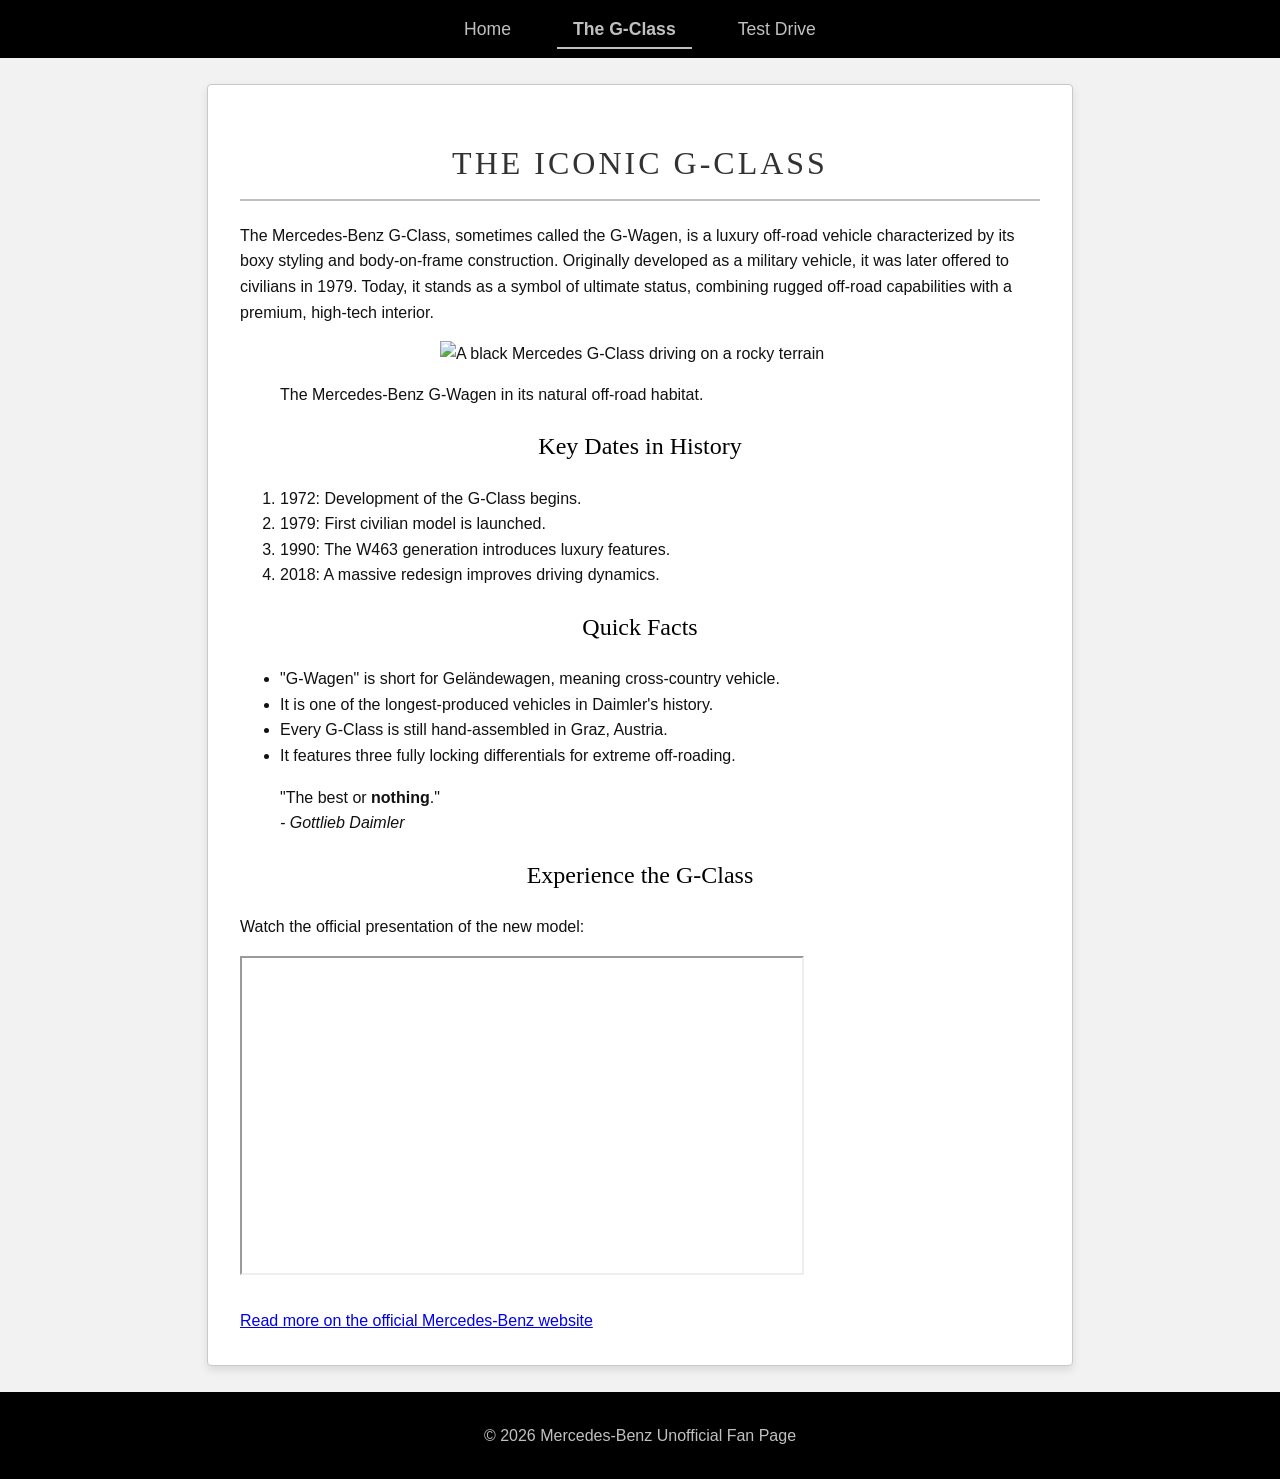
==== about.html @ 800cb1f0 "Add files via upload" ====
<!DOCTYPE html>
<html lang="en">
<head>
    <meta charset="UTF-8">
    <meta name="viewport" content="width=device-width, initial-scale=1.0">
    <title>The G-Class</title>
    <link rel="stylesheet" href="css/style.css">
</head>
<body>
    <header>
        <nav>
            <ul>
                <li><a href="index.html">Home</a></li>
                <li><a href="about.html" class="active">The G-Class</a></li>
                <li><a href="contact.html">Test Drive</a></li>
            </ul>
        </nav>
    </header>

    <main>
        <h1 id="g-class-title">The Iconic G-Class</h1>
        <p>The Mercedes-Benz G-Class, sometimes called the G-Wagen, is a luxury off-road vehicle characterized by its boxy styling and body-on-frame construction. Originally developed as a military vehicle, it was later offered to civilians in 1979. Today, it stands as a symbol of ultimate status, combining rugged off-road capabilities with a premium, high-tech interior.</p>
        
        <figure>
            <img src="images/gwagon.jpg" alt="A black Mercedes G-Class driving on a rocky terrain" width="400">
            <figcaption>The Mercedes-Benz G-Wagen in its natural off-road habitat.</figcaption>
        </figure>

        <h2>Key Dates in History</h2>
        <ol>
            <li>1972: Development of the G-Class begins.</li>
            <li>1979: First civilian model is launched.</li>
            <li>1990: The W463 generation introduces luxury features.</li>
            <li>2018: A massive redesign improves driving dynamics.</li>
        </ol>

        <h2>Quick Facts</h2>
        <ul>
            <li>"G-Wagen" is short for Geländewagen, meaning cross-country vehicle.</li>
            <li>It is one of the longest-produced vehicles in Daimler's history.</li>
            <li>Every G-Class is still hand-assembled in Graz, Austria.</li>
            <li>It features three fully locking differentials for extreme off-roading.</li>
        </ul>

        <blockquote>
            "The best or <strong>nothing</strong>." 
            <br>
            <em>- Gottlieb Daimler</em>
        </blockquote>

        <h2>Experience the G-Class</h2>
        <p>Watch the official presentation of the new model:</p>
        <iframe width="560" height="315" src="https://www.youtube.com/embed/E-1aG1Z_Hbw" title="Mercedes G-Class Video" allowfullscreen></iframe>
        
        <br><br>
        <a href="https://www.mbusa.com/en/vehicles/class/g-class/suv" target="_blank" rel="noopener">Read more on the official Mercedes-Benz website</a>
    </main>

    <footer>
        <p>&copy; 2026 Mercedes-Benz Unofficial Fan Page</p>
    </footer>
</body>
</html>
---- css/style.css ----
/* Color formats used: hex, name, rgb, hsl */
body {
    font-family: 'Helvetica Neue', Arial, sans-serif;
    background-color: hsl(0, 0%, 95%); /* HSL Format (Light gray) */
    color: #111111; /* HEX Format */
    margin: 0;
    padding: 0;
    line-height: 1.6;
}

h1, h2 {
    font-family: 'Times New Roman', Times, serif; /* Maximum two font families */
    font-weight: normal;
    text-align: center;
    color: black; /* Color Name */
}

/* Box model demonstration (margin, padding, border) */
main {
    max-width: 800px;
    margin: 2vw auto; 
    padding: 2rem; /* REM Unit */
    background-color: white;
    border: 1px solid rgb(200, 200, 200); /* RGB Format */
    border-radius: 4px;
    box-shadow: 0 4px 8px rgba(0,0,0,0.1);
}

/* Unique ID Selector */
#g-class-title {
    color: rgb(50, 50, 50); 
    text-transform: uppercase;
    letter-spacing: 3px;
    border-bottom: 2px solid silver;
    padding-bottom: 10px;
}

/* Navigation Styling */
nav ul {
    list-style-type: none;
    background-color: #000000;
    padding: 15px; /* PX Unit */
    margin: 0;
    display: flex;
    justify-content: center;
    gap: 30px;
}

nav a {
    color: silver;
    text-decoration: none;
    font-size: 1.1em; /* EM Unit */
    padding: 8px 16px;
    transition: all 0.4s ease;
}

/* Hover effect changing background, color, and border */
nav a:hover {
    color: white;
    background-color: rgb(50, 50, 50);
    border: 1px solid silver;
    border-radius: 3px;
}

nav a.active {
    font-weight: bold;
    border-bottom: 2px solid silver;
}

/* Table Styling */
table {
    width: 100%; /* Percentage Unit */
    border-collapse: collapse;
    margin: 20px 0;
}

th, td {
    border: 1px solid #ddd;
    padding: 12px;
    text-align: center;
}

th {
    background-color: #222222;
    color: white;
}

tr:nth-child(even) {
    background-color: hsl(0, 0%, 98%); /* Readable rows */
}

/* Form Styling */
fieldset {
    border: 2px solid #222222;
    padding: 20px;
    background-color: #fcfcfc;
}

input[type="text"], input[type="email"], input[type="date"], textarea {
    width: 95%;
    padding: 10px;
    margin-top: 5px;
    margin-bottom: 15px;
    border: 1px solid #ccc;
    border-radius: 2px;
}

/* Visible focus state for accessibility */
input:focus, textarea:focus {
    outline: none;
    border-color: #222222;
    box-shadow: 0 0 5px rgba(0,0,0,0.3);
}

button {
    background-color: #222222;
    color: white;
    padding: 12px 25px;
    border: none;
    font-size: 1rem;
    cursor: pointer;
    border-radius: 2px;
}

button:hover {
    background-color: silver;
    color: black;
}

img {
    max-width: 100%;
    height: auto;
    display: block;
    margin: 15px auto;
}

/* Footer using VH unit */
footer {
    text-align: center;
    padding: 15px;
    background-color: #000000;
    color: silver;
    min-height: 5vh; /* VH Unit */
}
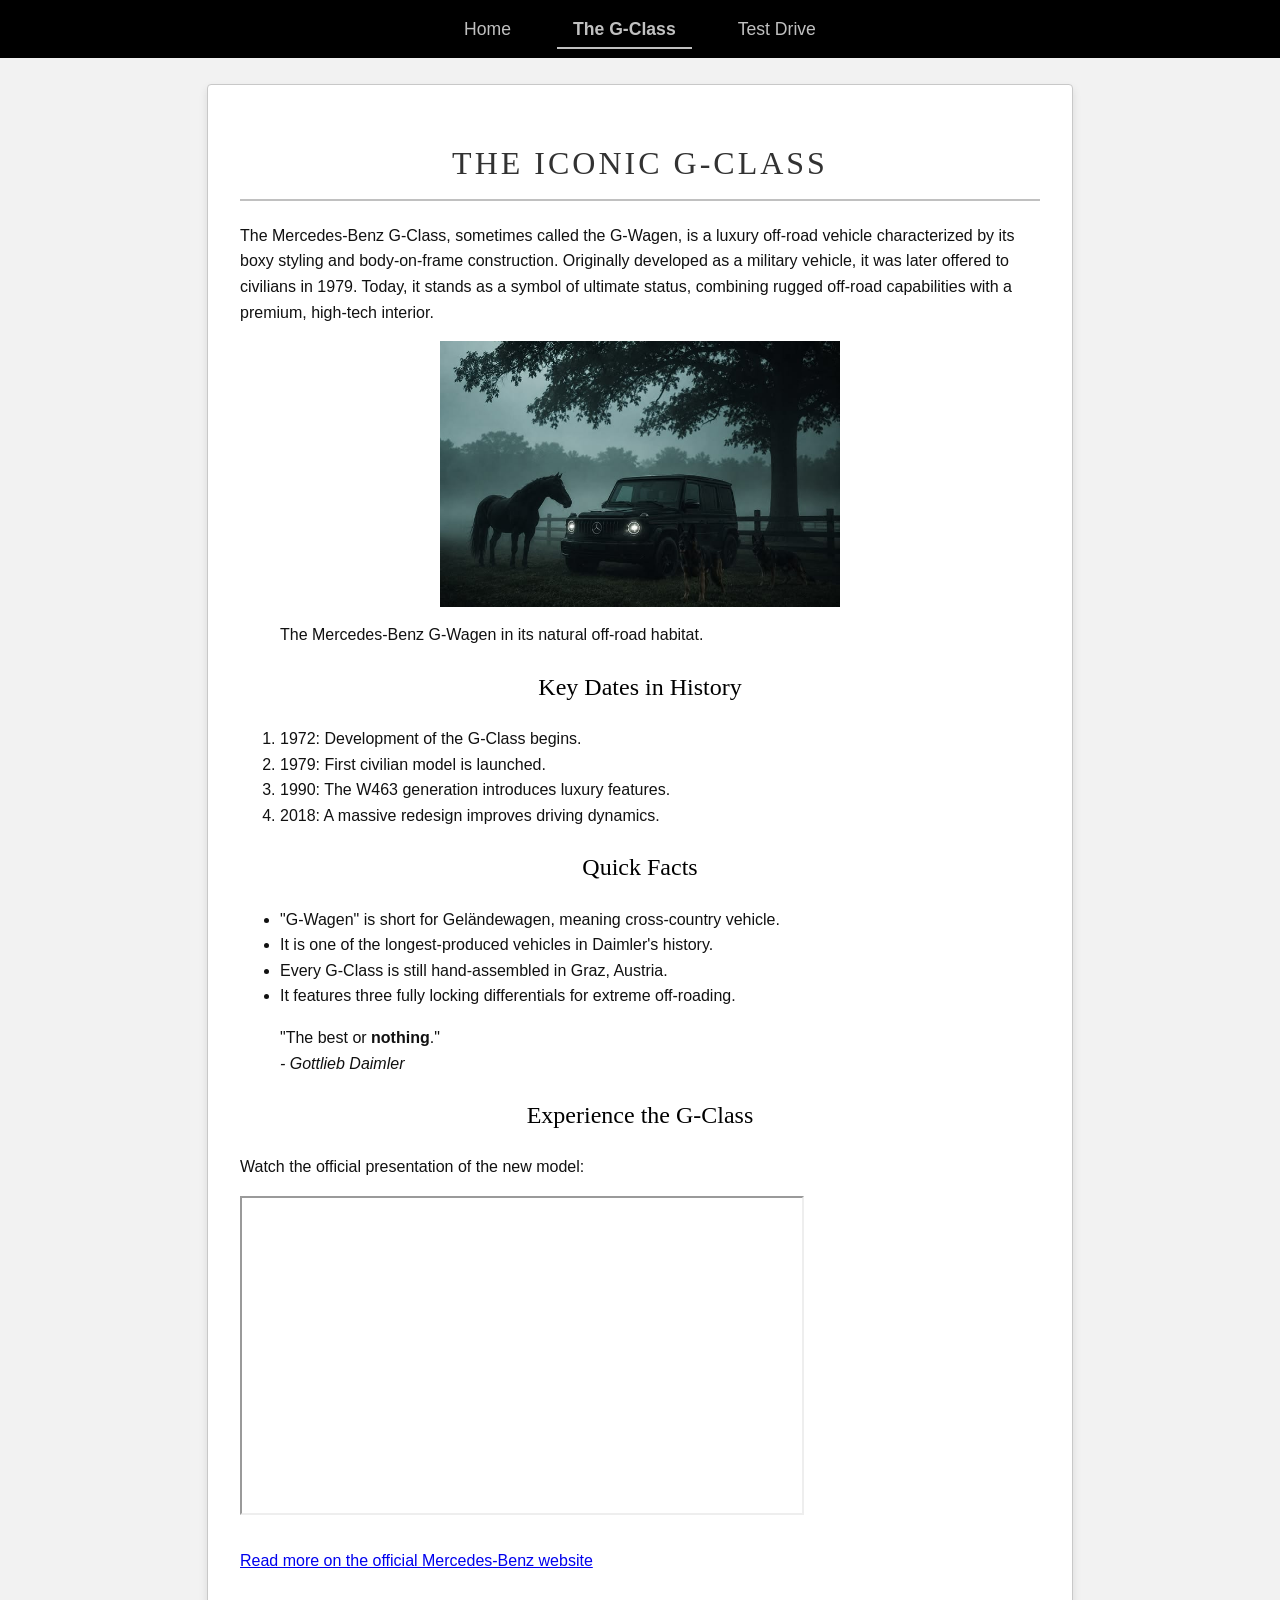
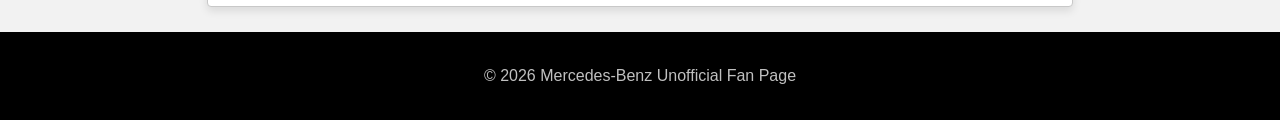
==== commit 63a1e3e9: "Update about.html" ====
--- a/about.html
+++ b/about.html
@@ -22,7 +22,7 @@
         <p>The Mercedes-Benz G-Class, sometimes called the G-Wagen, is a luxury off-road vehicle characterized by its boxy styling and body-on-frame construction. Originally developed as a military vehicle, it was later offered to civilians in 1979. Today, it stands as a symbol of ultimate status, combining rugged off-road capabilities with a premium, high-tech interior.</p>
         
         <figure>
-            <img src="images/gwagon.jpg" alt="A black Mercedes G-Class driving on a rocky terrain" width="400">
+            <img src="images/G-class.jpg" alt="A black Mercedes G-Class driving on a rocky terrain" width="400">
             <figcaption>The Mercedes-Benz G-Wagen in its natural off-road habitat.</figcaption>
         </figure>
 
@@ -60,4 +60,4 @@
         <p>&copy; 2026 Mercedes-Benz Unofficial Fan Page</p>
     </footer>
 </body>
-</html>+</html>
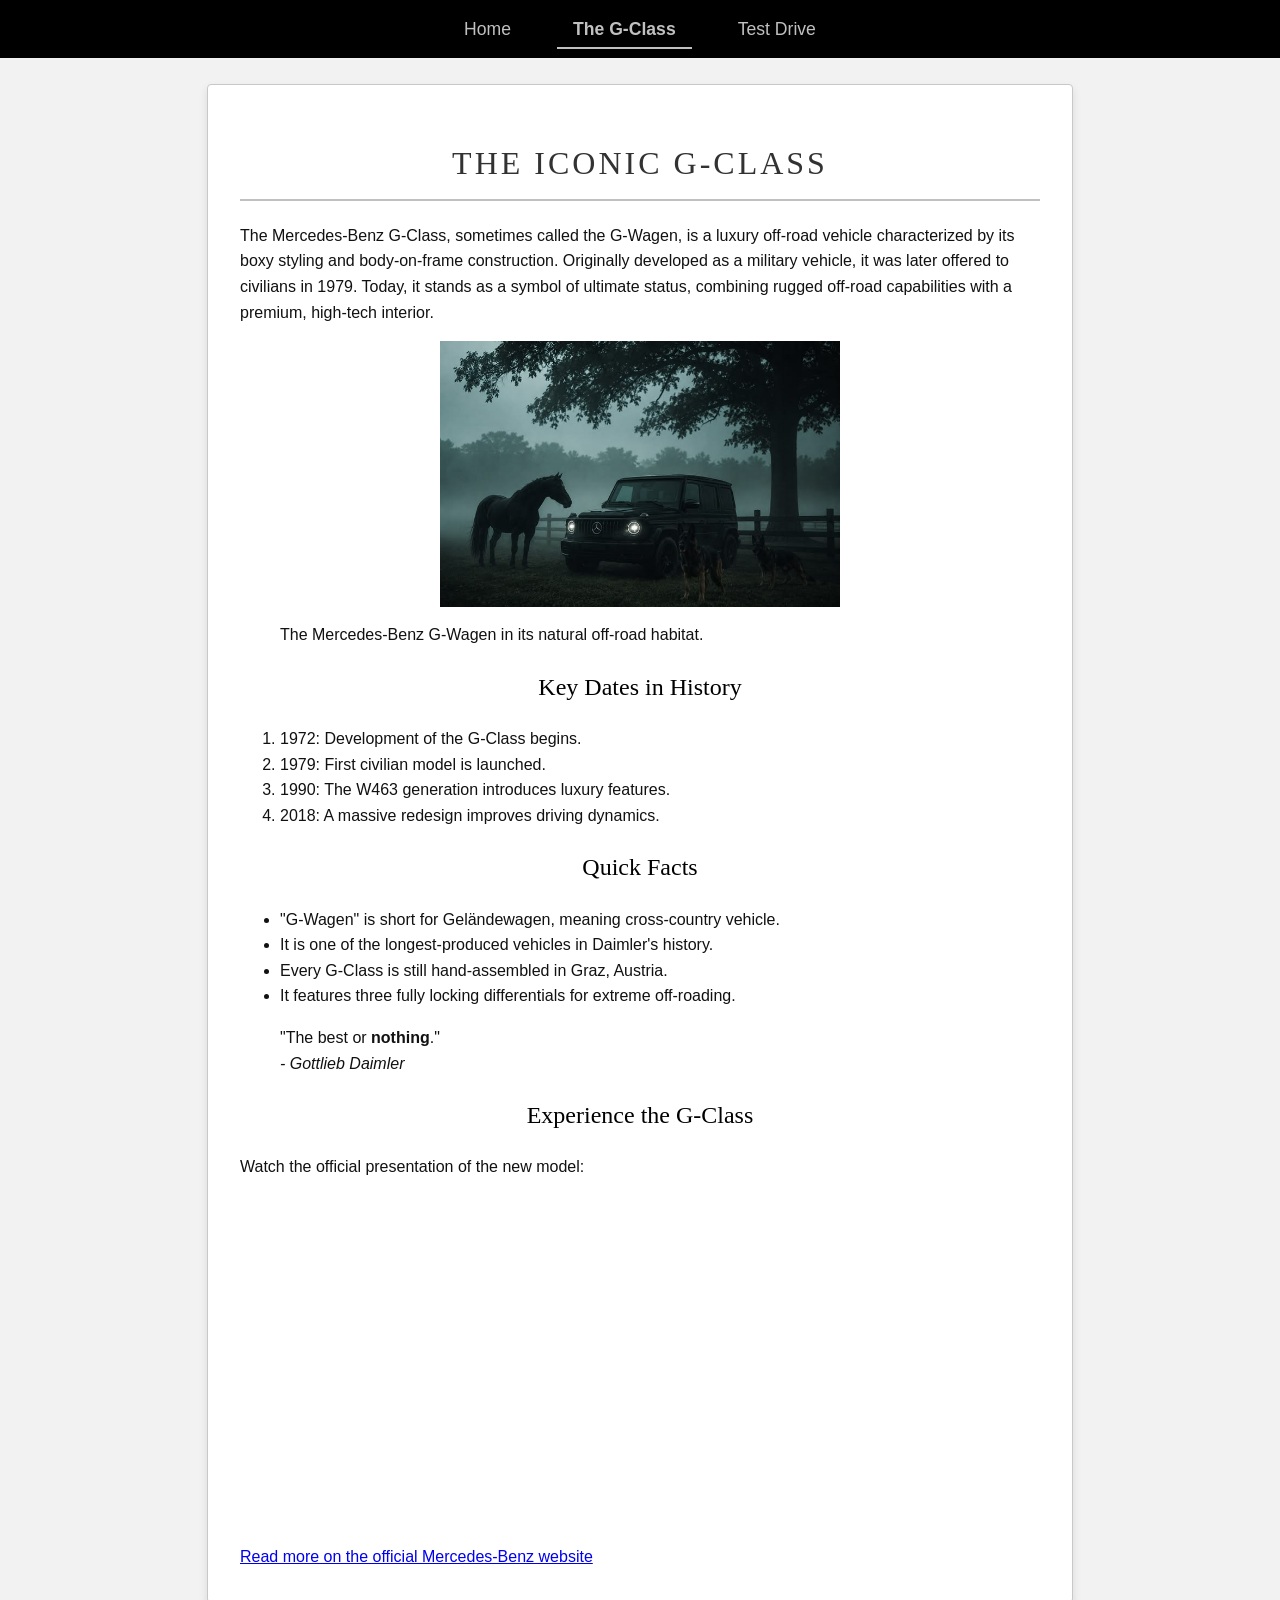
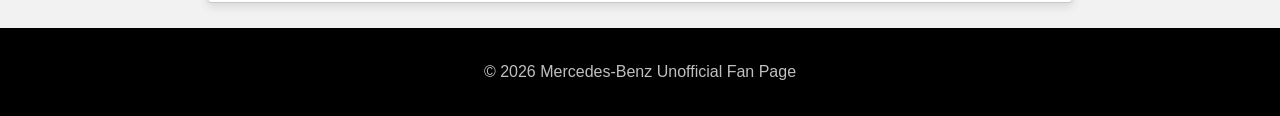
==== commit 27920aa1: "Update about.html" ====
--- a/about.html
+++ b/about.html
@@ -50,7 +50,7 @@
 
         <h2>Experience the G-Class</h2>
         <p>Watch the official presentation of the new model:</p>
-        <iframe width="560" height="315" src="https://www.youtube.com/embed/E-1aG1Z_Hbw" title="Mercedes G-Class Video" allowfullscreen></iframe>
+       <iframe width="560" height="315" src="https://www.youtube.com/embed/7IIhYiqvXPk" frameborder="0" allowfullscreen></iframe>
         
         <br><br>
         <a href="https://www.mbusa.com/en/vehicles/class/g-class/suv" target="_blank" rel="noopener">Read more on the official Mercedes-Benz website</a>
